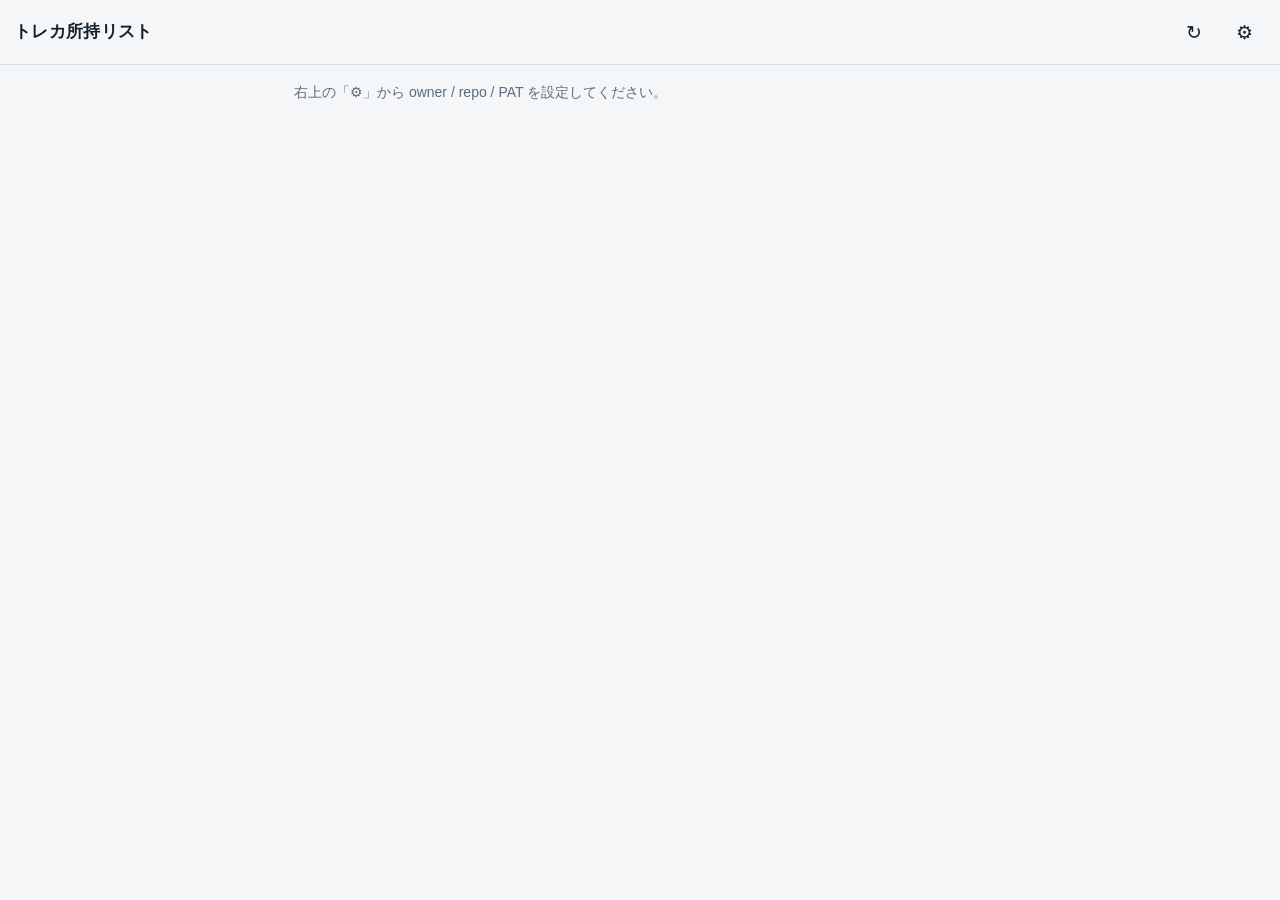
==== index.html @ 26162aea "feat: フェーズ0 — アプリ骨格・設定画面・Contents APIクライアント（読み） ビルドなしの静的構成（HTML + CSS + ES modules）。  - 設定画面: PAT / " ====
<!DOCTYPE html>
<html lang="ja">
<head>
<meta charset="UTF-8">
<meta name="viewport" content="width=device-width, initial-scale=1, viewport-fit=cover">
<title>サッカートレカ所持リスト</title>

<meta name="color-scheme" content="dark light">
<meta name="theme-color" content="#0F1720">
<meta name="referrer" content="no-referrer">

<link rel="manifest" href="./manifest.webmanifest">
<link rel="icon" href="./icons/icon-192.png" sizes="192x192" type="image/png">
<link rel="apple-touch-icon" href="./icons/apple-touch-icon-180.png">
<meta name="apple-mobile-web-app-capable" content="yes">
<meta name="apple-mobile-web-app-status-bar-style" content="black-translucent">
<meta name="apple-mobile-web-app-title" content="トレカリスト">

<link rel="stylesheet" href="./css/style.css">
</head>
<body>

<header class="appbar">
  <h1 class="appbar__title">トレカ所持リスト</h1>
  <div class="appbar__actions">
    <button type="button" id="btn-reload" class="iconbtn" title="再読込">
      <span aria-hidden="true">↻</span><span class="sr-only">再読込</span>
    </button>
    <button type="button" id="btn-settings" class="iconbtn" title="設定" aria-expanded="false">
      <span aria-hidden="true">⚙</span><span class="sr-only">設定</span>
    </button>
  </div>
</header>

<main class="main">

  <!-- ===== 一覧 ===== -->
  <section id="view-list" class="view">
    <p id="list-message" class="message" role="status" aria-live="polite"></p>
    <ul id="card-list" class="cards"></ul>
  </section>

  <!-- ===== 設定 ===== -->
  <section id="view-settings" class="view" hidden>
    <form id="settings-form" novalidate>
      <h2 class="section-title">接続設定</h2>

      <div class="field">
        <label for="input-owner">owner（GitHubアカウント）</label>
        <input id="input-owner" name="owner" type="text" inputmode="url"
               autocapitalize="none" autocorrect="off" spellcheck="false" required>
      </div>

      <div class="field">
        <label for="input-repo">repo（データリポジトリ名）</label>
        <input id="input-repo" name="repo" type="text" inputmode="url"
               autocapitalize="none" autocorrect="off" spellcheck="false" required>
      </div>

      <div class="field">
        <label for="input-token">Fine-grained PAT</label>
        <div class="field__row">
          <input id="input-token" name="token" type="password"
                 autocapitalize="none" autocorrect="off" spellcheck="false"
                 autocomplete="off" placeholder="github_pat_..." required>
          <button type="button" id="btn-toggle-token" class="btn btn--ghost">表示</button>
        </div>
        <p class="hint">
          対象リポジトリを <b>このデータリポジトリのみ</b> に限定し、権限は
          <b>Contents: Read and write</b> で発行してください。
        </p>
        <p class="hint hint--warn">
          トークンはこの端末の localStorage に平文で保存されます。共用端末では使わず、
          不要になったら下の「設定を消去」で削除してください。
        </p>
      </div>

      <div class="actions">
        <button type="submit" class="btn btn--primary">保存して読み込む</button>
        <button type="button" id="btn-clear" class="btn btn--danger">設定を消去</button>
      </div>

      <p id="settings-message" class="message" role="status" aria-live="polite"></p>
    </form>

    <h2 class="section-title">取得状況</h2>
    <div id="fetch-status" class="fetch-status">
      <p class="message">まだ読み込んでいません。</p>
    </div>

    <h2 class="section-title">このアプリについて</h2>
    <p class="hint">
      フェーズ0（骨格）。一覧は collection.json をそのまま表示しています。
      オーバーレイ（prices.json / players_info.json）のマージ表示・ソート・検索はフェーズ1で追加します。
    </p>
  </section>

</main>

<script type="module" src="./js/app.js"></script>
</body>
</html>
---- css/style.css ----
/* サッカートレカ所持リスト — モバイルファースト（iPhone Safari基準） */

:root {
  --bg: #0F1720;
  --surface: #18212C;
  --surface-2: #1F2A37;
  --border: #2C3846;
  --text: #E9EEF3;
  --text-dim: #9AA9B8;
  --accent: #22A05A;
  --accent-text: #FFFFFF;
  --danger: #E5484D;
  --warn: #E8A33D;

  --radius: 12px;
  --gap: 12px;
  --tap: 44px; /* iOSの推奨タップ領域 */
}

@media (prefers-color-scheme: light) {
  :root {
    --bg: #F4F6F8;
    --surface: #FFFFFF;
    --surface-2: #EDF1F5;
    --border: #D6DEE6;
    --text: #14202B;
    --text-dim: #5B6B7B;
  }
}

* { box-sizing: border-box; }

html {
  -webkit-text-size-adjust: 100%;
}

body {
  margin: 0;
  background: var(--bg);
  color: var(--text);
  font-family: -apple-system, BlinkMacSystemFont, "Hiragino Sans", "Noto Sans JP", sans-serif;
  font-size: 16px;
  line-height: 1.6;
  overscroll-behavior-y: none;
}

.sr-only {
  position: absolute;
  width: 1px; height: 1px;
  padding: 0; margin: -1px;
  overflow: hidden;
  clip: rect(0 0 0 0);
  white-space: nowrap;
}

/* ===== ヘッダー ===== */

.appbar {
  position: sticky;
  top: 0;
  z-index: 10;
  display: flex;
  align-items: center;
  justify-content: space-between;
  gap: var(--gap);
  padding: 10px 14px;
  padding-top: calc(10px + env(safe-area-inset-top));
  padding-left: calc(14px + env(safe-area-inset-left));
  padding-right: calc(14px + env(safe-area-inset-right));
  background: color-mix(in srgb, var(--bg) 88%, transparent);
  -webkit-backdrop-filter: blur(12px);
  backdrop-filter: blur(12px);
  border-bottom: 1px solid var(--border);
}

.appbar__title {
  margin: 0;
  font-size: 17px;
  font-weight: 700;
  letter-spacing: .02em;
}

.appbar__actions { display: flex; gap: 6px; }

.iconbtn {
  min-width: var(--tap);
  min-height: var(--tap);
  display: grid;
  place-items: center;
  font-size: 19px;
  color: var(--text);
  background: transparent;
  border: 1px solid transparent;
  border-radius: 10px;
  cursor: pointer;
}
.iconbtn:active { background: var(--surface-2); }
.iconbtn[aria-expanded="true"] {
  background: var(--surface-2);
  border-color: var(--border);
}

/* ===== レイアウト ===== */

.main {
  padding: 16px 14px calc(28px + env(safe-area-inset-bottom));
  padding-left: calc(14px + env(safe-area-inset-left));
  padding-right: calc(14px + env(safe-area-inset-right));
  max-width: 720px;
  margin: 0 auto;
}

.view[hidden] { display: none; }

.section-title {
  margin: 26px 0 10px;
  font-size: 13px;
  font-weight: 700;
  letter-spacing: .08em;
  text-transform: uppercase;
  color: var(--text-dim);
}
.section-title:first-child { margin-top: 0; }

/* ===== メッセージ ===== */

.message {
  margin: 0;
  color: var(--text-dim);
  font-size: 14px;
}
.message:empty { display: none; }

.message--error {
  padding: 12px 14px;
  color: var(--text);
  background: color-mix(in srgb, var(--danger) 16%, var(--surface));
  border: 1px solid color-mix(in srgb, var(--danger) 45%, transparent);
  border-radius: var(--radius);
}
.message--ok {
  padding: 12px 14px;
  color: var(--text);
  background: color-mix(in srgb, var(--accent) 14%, var(--surface));
  border: 1px solid color-mix(in srgb, var(--accent) 40%, transparent);
  border-radius: var(--radius);
}

/* ===== フォーム ===== */

.field { margin-bottom: 18px; }

.field > label {
  display: block;
  margin-bottom: 6px;
  font-size: 13px;
  font-weight: 600;
  color: var(--text-dim);
}

.field__row { display: flex; gap: 8px; }
.field__row > input { flex: 1; min-width: 0; }

input[type="text"],
input[type="password"] {
  width: 100%;
  min-height: var(--tap);
  padding: 10px 12px;
  color: var(--text);
  background: var(--surface);
  border: 1px solid var(--border);
  border-radius: 10px;
  /* 16px未満だとiOSがフォーカス時に自動ズームする */
  font-size: 16px;
  font-family: inherit;
}
input:focus-visible {
  outline: 2px solid var(--accent);
  outline-offset: 1px;
}

.hint {
  margin: 8px 0 0;
  font-size: 13px;
  line-height: 1.55;
  color: var(--text-dim);
}
.hint--warn { color: var(--warn); }

.actions {
  display: flex;
  flex-wrap: wrap;
  gap: 10px;
  margin-bottom: 14px;
}

.btn {
  min-height: var(--tap);
  padding: 10px 18px;
  font-size: 15px;
  font-weight: 600;
  font-family: inherit;
  color: var(--text);
  background: var(--surface-2);
  border: 1px solid var(--border);
  border-radius: 10px;
  cursor: pointer;
}
.btn:active { transform: translateY(1px); }
.btn[disabled] { opacity: .55; cursor: default; }

.btn--primary {
  color: var(--accent-text);
  background: var(--accent);
  border-color: transparent;
  flex: 1;
}
.btn--ghost { background: transparent; }
.btn--danger { color: var(--danger); background: transparent; }

/* ===== カード一覧 ===== */

.cards {
  list-style: none;
  margin: 0;
  padding: 0;
  display: grid;
  gap: 10px;
}

.card {
  padding: 14px;
  background: var(--surface);
  border: 1px solid var(--border);
  border-radius: var(--radius);
}

.card__head {
  display: flex;
  align-items: baseline;
  flex-wrap: wrap;
  gap: 6px 8px;
}

.card__name { font-size: 16px; font-weight: 700; }
.card__name-en { font-size: 12px; color: var(--text-dim); }

.card__line {
  margin: 6px 0 0;
  font-size: 14px;
  color: var(--text-dim);
  overflow-wrap: anywhere;
}

.card__price {
  margin-top: 8px;
  font-size: 16px;
  font-weight: 700;
  font-variant-numeric: tabular-nums;
}
.card__price--none { font-weight: 400; font-size: 14px; color: var(--text-dim); }

.badges {
  display: flex;
  flex-wrap: wrap;
  gap: 6px;
  margin-top: 10px;
}

.badge {
  padding: 3px 9px;
  font-size: 12px;
  font-weight: 600;
  border-radius: 999px;
  background: var(--surface-2);
  border: 1px solid var(--border);
  color: var(--text-dim);
}
.badge--vault {
  color: var(--warn);
  border-color: color-mix(in srgb, var(--warn) 45%, transparent);
  background: color-mix(in srgb, var(--warn) 12%, transparent);
}
.badge--gallery {
  color: var(--accent);
  border-color: color-mix(in srgb, var(--accent) 45%, transparent);
  background: color-mix(in srgb, var(--accent) 12%, transparent);
}
.badge--watch {
  color: var(--text);
  border-color: color-mix(in srgb, var(--accent) 55%, transparent);
}

/* ===== 取得状況 ===== */

.fetch-status { display: grid; gap: 8px; }

.filestat {
  display: flex;
  align-items: baseline;
  flex-wrap: wrap;
  gap: 4px 10px;
  padding: 10px 12px;
  font-size: 13px;
  background: var(--surface);
  border: 1px solid var(--border);
  border-radius: 10px;
}
.filestat__name {
  font-weight: 700;
  font-family: ui-monospace, SFMono-Regular, Menlo, monospace;
}
.filestat__meta {
  color: var(--text-dim);
  font-family: ui-monospace, SFMono-Regular, Menlo, monospace;
}
.filestat--ok .filestat__name { color: var(--accent); }
.filestat--ng .filestat__name { color: var(--danger); }
.filestat__error { flex-basis: 100%; color: var(--danger); }
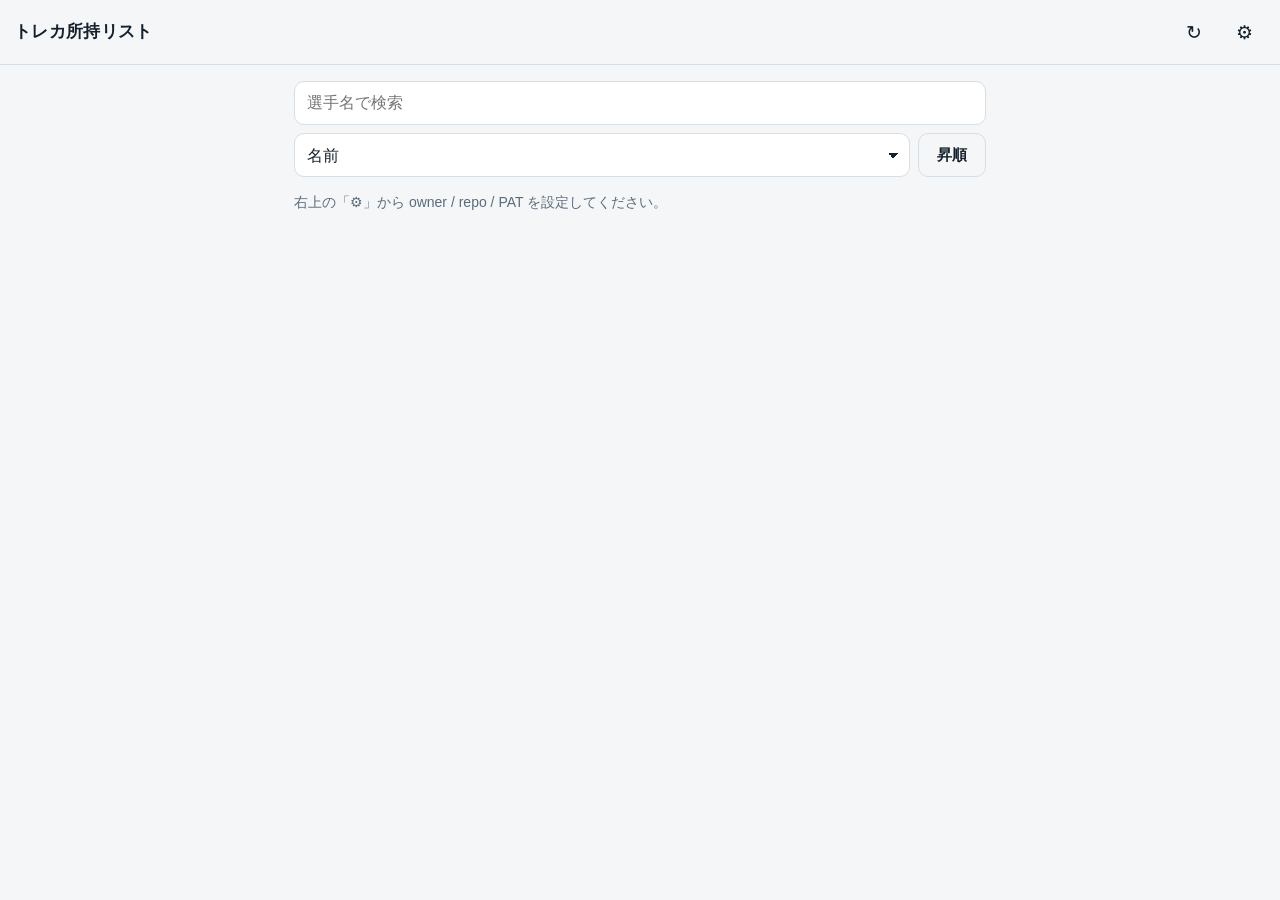
==== commit 41696173: "feat: フェーズ1 — オーバーレイマージ・8項目ソート・検索・詳細ビュー - merge.js: collection.json に prices.json / players_info.jso" ====
--- a/index.html
+++ b/index.html
@@ -36,8 +36,25 @@
 
   <!-- ===== 一覧 ===== -->
   <section id="view-list" class="view">
+    <div class="toolbar">
+      <label class="sr-only" for="input-search">選手名で検索</label>
+      <input id="input-search" type="search" placeholder="選手名で検索"
+             autocapitalize="none" autocorrect="off" spellcheck="false"
+             enterkeyhint="search" autocomplete="off">
+      <div class="toolbar__row">
+        <label class="sr-only" for="select-sort">並び替え</label>
+        <select id="select-sort"></select>
+        <button type="button" id="btn-sort-dir" class="btn btn--ghost">昇順</button>
+      </div>
+    </div>
     <p id="list-message" class="message" role="status" aria-live="polite"></p>
     <ul id="card-list" class="cards"></ul>
+  </section>
+
+  <!-- ===== 詳細 ===== -->
+  <section id="view-detail" class="view" hidden>
+    <button type="button" id="btn-back" class="btn btn--ghost btn--back">← 一覧へ</button>
+    <div id="detail-body"></div>
   </section>
 
   <!-- ===== 設定 ===== -->
@@ -90,8 +107,9 @@
 
     <h2 class="section-title">このアプリについて</h2>
     <p class="hint">
-      フェーズ0（骨格）。一覧は collection.json をそのまま表示しています。
-      オーバーレイ（prices.json / players_info.json）のマージ表示・ソート・検索はフェーズ1で追加します。
+      フェーズ1。一覧は collection.json に prices.json / players_info.json を
+      重ねた（オーバーレイ優先）結果を表示しています。
+      取り込み・編集・エクスポートはフェーズ2以降で追加します。
     </p>
   </section>
 
--- a/css/style.css
+++ b/css/style.css
@@ -229,11 +229,20 @@
 }
 
 .card {
+  display: block;
+  width: 100%;
   padding: 14px;
   background: var(--surface);
   border: 1px solid var(--border);
   border-radius: var(--radius);
-}
+  /* ボタンだがカードとして見せる */
+  color: inherit;
+  font: inherit;
+  text-align: left;
+  cursor: pointer;
+}
+.card:active { background: var(--surface-2); }
+.card:focus-visible { outline: 2px solid var(--accent); outline-offset: 2px; }
 
 .card__head {
   display: flex;
@@ -291,6 +300,129 @@
   border-color: color-mix(in srgb, var(--accent) 55%, transparent);
 }
 
+/* ===== ツールバー（検索・並び替え） ===== */
+
+.toolbar {
+  display: grid;
+  gap: 8px;
+  margin-bottom: 14px;
+}
+
+.toolbar__row { display: flex; gap: 8px; }
+.toolbar__row > select { flex: 1; min-width: 0; }
+
+input[type="search"] {
+  width: 100%;
+  min-height: var(--tap);
+  padding: 10px 12px;
+  color: var(--text);
+  background: var(--surface);
+  border: 1px solid var(--border);
+  border-radius: 10px;
+  font-size: 16px; /* 16px未満だとiOSがフォーカス時に自動ズームする */
+  font-family: inherit;
+  -webkit-appearance: none;
+  appearance: none;
+}
+
+select {
+  min-height: var(--tap);
+  padding: 10px 34px 10px 12px;
+  color: var(--text);
+  background: var(--surface);
+  border: 1px solid var(--border);
+  border-radius: 10px;
+  font-size: 16px;
+  font-family: inherit;
+  -webkit-appearance: none;
+  appearance: none;
+  /* 三角形の代わりにグラデーションで矢印を描く（外部アセットなし） */
+  background-image:
+    linear-gradient(45deg, transparent 50%, currentColor 50%),
+    linear-gradient(135deg, currentColor 50%, transparent 50%);
+  background-position: right 16px center, right 11px center;
+  background-size: 5px 5px, 5px 5px;
+  background-repeat: no-repeat;
+}
+select:focus-visible,
+input[type="search"]:focus-visible {
+  outline: 2px solid var(--accent);
+  outline-offset: 1px;
+}
+
+/* ===== 詳細 ===== */
+
+.btn--back { margin-bottom: 14px; }
+
+.detail__head { margin-bottom: 12px; }
+.detail__name { margin: 0; font-size: 22px; font-weight: 700; }
+.detail__name-en { margin: 2px 0 0; font-size: 14px; color: var(--text-dim); }
+
+.kv {
+  display: grid;
+  grid-template-columns: minmax(6.5em, auto) 1fr;
+  gap: 1px;
+  margin: 0;
+  background: var(--border);
+  border: 1px solid var(--border);
+  border-radius: var(--radius);
+  overflow: hidden;
+}
+.kv dt,
+.kv dd {
+  margin: 0;
+  padding: 9px 12px;
+  background: var(--surface);
+  font-size: 14px;
+}
+.kv dt { color: var(--text-dim); font-weight: 600; }
+.kv dd { overflow-wrap: anywhere; }
+
+.notes {
+  margin: 0;
+  padding: 12px 14px;
+  font-size: 14px;
+  background: var(--surface);
+  border: 1px solid var(--border);
+  border-radius: var(--radius);
+  overflow-wrap: anywhere;
+}
+
+.overlay-note {
+  margin: 8px 0 0;
+  font-size: 12px;
+  color: var(--text-dim);
+}
+.overlay-note::before { content: '↻ '; }
+
+.history {
+  list-style: none;
+  margin: 0;
+  padding: 0;
+  border: 1px solid var(--border);
+  border-radius: var(--radius);
+  overflow: hidden;
+}
+.history__item {
+  display: flex;
+  align-items: baseline;
+  gap: 10px;
+  padding: 9px 12px;
+  font-size: 14px;
+  background: var(--surface);
+}
+.history__item + .history__item { border-top: 1px solid var(--border); }
+.history__date {
+  color: var(--text-dim);
+  font-variant-numeric: tabular-nums;
+}
+.history__price {
+  margin-left: auto;
+  font-weight: 700;
+  font-variant-numeric: tabular-nums;
+}
+.history__source { color: var(--text-dim); font-size: 12px; }
+
 /* ===== 取得状況 ===== */
 
 .fetch-status { display: grid; gap: 8px; }
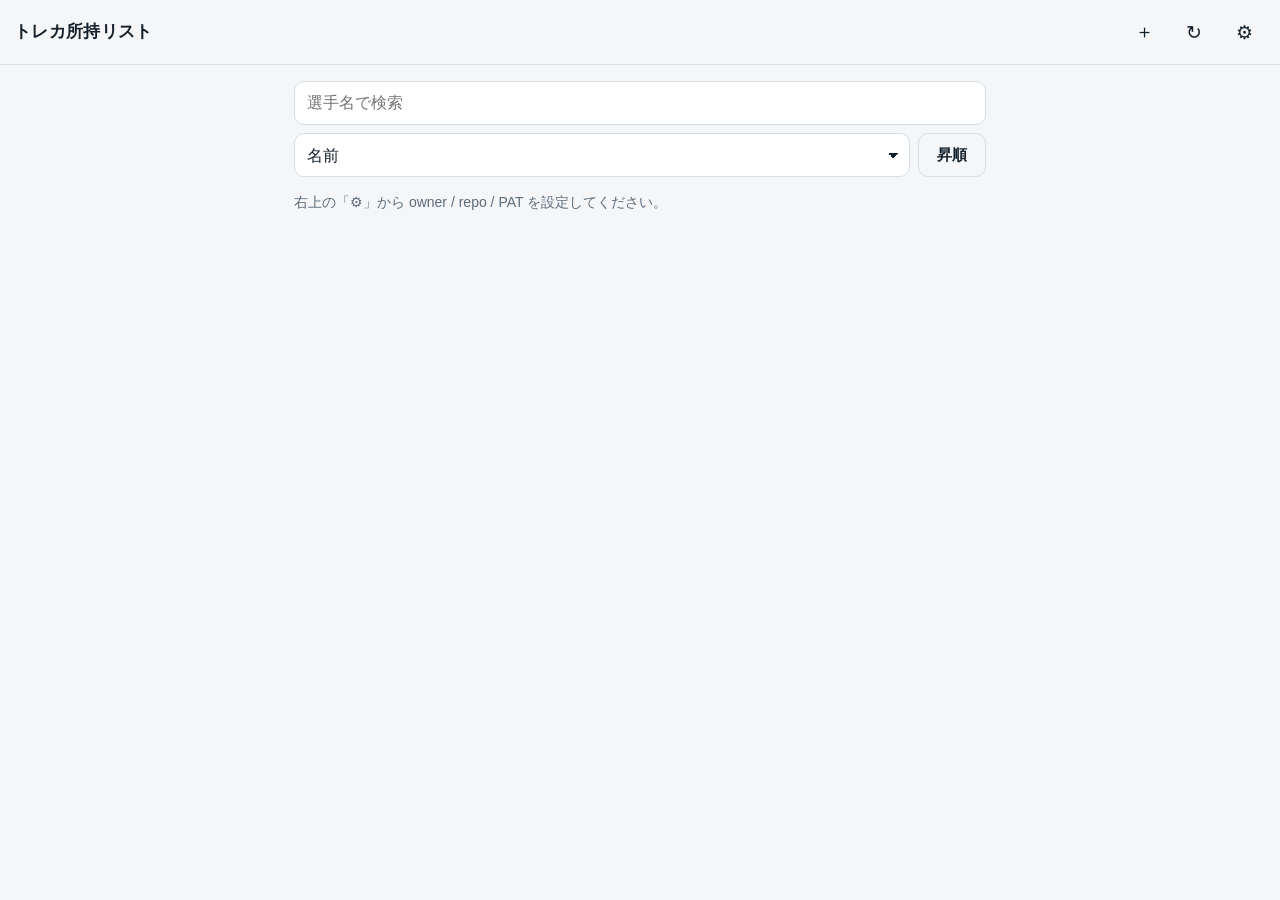
==== commit 8b07da60: "feat: フェーズ2・3 — 取り込みフォーム・編集・登録解除 判定JSON（写真判定運用仕様§4）の貼り付けから1枚ずつ確認して保存する取り込みと、 カードの編集・価格ウォッチ切替・「倉庫へ移動（" ====
--- a/index.html
+++ b/index.html
@@ -23,6 +23,9 @@
 <header class="appbar">
   <h1 class="appbar__title">トレカ所持リスト</h1>
   <div class="appbar__actions">
+    <button type="button" id="btn-import" class="iconbtn" title="取り込み">
+      <span aria-hidden="true">＋</span><span class="sr-only">カードを取り込む</span>
+    </button>
     <button type="button" id="btn-reload" class="iconbtn" title="再読込">
       <span aria-hidden="true">↻</span><span class="sr-only">再読込</span>
     </button>
@@ -55,6 +58,192 @@
   <section id="view-detail" class="view" hidden>
     <button type="button" id="btn-back" class="btn btn--ghost btn--back">← 一覧へ</button>
     <div id="detail-body"></div>
+
+    <h2 class="section-title">このカードの操作</h2>
+    <div class="actions">
+      <button type="button" id="btn-edit" class="btn btn--primary">編集する</button>
+      <button type="button" id="btn-watch" class="btn">価格ウォッチ</button>
+    </div>
+    <div class="actions">
+      <button type="button" id="btn-delete" class="btn btn--danger">倉庫へ移動（登録解除）</button>
+    </div>
+    <div id="detail-confirm"></div>
+    <p id="detail-message" class="message" role="status" aria-live="polite"></p>
+  </section>
+
+  <!-- ===== 取り込み・編集（1つのフォームを両方で使う） ===== -->
+  <section id="view-form" class="view" hidden>
+    <button type="button" id="btn-form-back" class="btn btn--ghost btn--back">← 一覧へ</button>
+
+    <!-- 手順1: 判定JSONを貼り付ける -->
+    <div id="import-paste">
+      <h2 class="section-title">判定JSONの貼り付け</h2>
+      <p class="hint">
+        「カード判定」チャットが返したJSONを貼り付けます。コードブロックの記号（```）が
+        混ざっていても構いません。まとめ撮りの複数枚は1枚ずつ確認して保存します。
+      </p>
+      <div class="field">
+        <label class="sr-only" for="ig-json">判定JSON</label>
+        <textarea id="ig-json" rows="7" placeholder='{"schemaVersion": 1, "items": [ … ]}'
+                  autocapitalize="none" autocorrect="off" spellcheck="false"></textarea>
+      </div>
+      <div class="actions">
+        <button type="button" id="btn-import-read" class="btn btn--primary">読み込む</button>
+        <button type="button" id="btn-import-clip" class="btn btn--ghost">クリップボードから貼り付け</button>
+      </div>
+      <p id="import-paste-message" class="message" role="status" aria-live="polite"></p>
+    </div>
+
+    <!-- 手順2: 1枚ずつ確認して保存する（編集でも同じフォームを使う） -->
+    <form id="card-form" novalidate hidden>
+      <p id="form-progress" class="progress"></p>
+
+      <h2 class="section-title">選手</h2>
+      <p id="ig-player-read" class="hint"></p>
+      <div id="ig-player-choices" class="choices"></div>
+      <div class="field">
+        <label for="ig-player-search">ほかの登録済み選手から選ぶ</label>
+        <input id="ig-player-search" type="search" placeholder="選手名で絞り込み"
+               autocapitalize="none" autocorrect="off" spellcheck="false" autocomplete="off">
+      </div>
+
+      <div id="ig-player-fields">
+        <p id="ig-player-fields-note" class="hint"></p>
+        <div class="field" data-check="name">
+          <label for="ig-p-name">名前（カナ）</label>
+          <input id="ig-p-name" type="text" autocomplete="off">
+        </div>
+        <div class="field" data-check="nameEn">
+          <label for="ig-p-nameen">カード表記（nameEn）</label>
+          <input id="ig-p-nameen" type="text" autocapitalize="words" autocomplete="off">
+        </div>
+        <div class="field" data-check="nationality">
+          <label for="ig-p-nationality">国籍（不明なら「不明」）</label>
+          <input id="ig-p-nationality" type="text" list="list-nationality" autocomplete="off">
+        </div>
+        <div class="field">
+          <label for="ig-p-notes">選手の備考</label>
+          <input id="ig-p-notes" type="text" autocomplete="off">
+        </div>
+        <div id="ig-player-provisional">
+          <div class="field">
+            <label for="ig-p-team">現所属チーム（任意）</label>
+            <input id="ig-p-team" type="text" autocomplete="off">
+          </div>
+          <div class="field">
+            <label for="ig-p-status">引退状況</label>
+            <select id="ig-p-status">
+              <option value="active">現役</option>
+              <option value="retired">引退</option>
+              <option value="unknown">不明</option>
+            </select>
+          </div>
+          <p class="hint">
+            現所属チーム・引退状況は登録時点の暫定値です（以後は cowork が players_info.json で更新します）。
+          </p>
+        </div>
+      </div>
+
+      <h2 class="section-title">カード</h2>
+      <div class="field" data-check="maker">
+        <label for="ig-maker">メーカー</label>
+        <input id="ig-maker" type="text" list="list-maker" autocomplete="off">
+      </div>
+      <div class="field" data-check="series">
+        <label for="ig-series">シリーズ</label>
+        <input id="ig-series" type="text" list="list-series" autocomplete="off">
+      </div>
+      <div class="field" data-check="variation">
+        <label for="ig-variation">バリエーション（既定 Base）</label>
+        <input id="ig-variation" type="text" list="list-variation" autocomplete="off">
+      </div>
+      <div class="field" data-check="teamOnCard">
+        <label for="ig-team">プリント時チーム</label>
+        <input id="ig-team" type="text" list="list-team" autocomplete="off">
+      </div>
+      <div class="field" data-check="season">
+        <label for="ig-season">シーズン（任意）</label>
+        <input id="ig-season" type="text" list="list-season" autocomplete="off">
+      </div>
+      <div class="field" data-check="cardNo">
+        <label for="ig-cardno">カード番号（任意）</label>
+        <input id="ig-cardno" type="text" autocomplete="off">
+      </div>
+
+      <div class="field" data-check="serial">
+        <label for="ig-serial">シリアル（例 23/99。無ければ空欄）</label>
+        <input id="ig-serial" type="text" inputmode="numeric" autocomplete="off">
+        <label class="check" id="ig-serial-ok-row">
+          <input type="checkbox" id="ig-serial-ok">
+          <span>シリアルが実物と一致することを確認した</span>
+        </label>
+        <p class="hint">シリアルを入力した場合、この確認なしでは保存できません。</p>
+      </div>
+
+      <div class="field" data-check="features">
+        <span class="field__label">特徴</span>
+        <label class="check"><input type="checkbox" id="ig-feat-auto"><span>サイン（auto）</span></label>
+        <label class="check"><input type="checkbox" id="ig-feat-patch"><span>パッチ（patch）</span></label>
+        <label class="check"><input type="checkbox" id="ig-feat-rookie"><span>ルーキー（rookie）</span></label>
+        <input id="ig-feat-other" type="text" placeholder="その他（カンマ区切り）" autocomplete="off">
+      </div>
+
+      <div class="field">
+        <label for="ig-notes">備考（裏面情報など）</label>
+        <textarea id="ig-notes" rows="3"></textarea>
+      </div>
+
+      <h2 class="section-title">分類・収納</h2>
+      <div class="field">
+        <label for="ig-tier">層</label>
+        <select id="ig-tier">
+          <option value="gallery">ギャラリー</option>
+          <option value="vault">金庫</option>
+        </select>
+      </div>
+      <div class="field">
+        <label for="ig-storage-type">収納先</label>
+        <select id="ig-storage-type">
+          <option value="binder">バインダー</option>
+          <option value="toploader">トップローダー</option>
+          <option value="magnetic">マグネットローダー</option>
+        </select>
+      </div>
+      <div class="field" id="ig-storage-name-field">
+        <label for="ig-storage-name">バインダー名</label>
+        <input id="ig-storage-name" type="text" list="list-binder" autocomplete="off">
+      </div>
+      <div class="field">
+        <label class="check"><input type="checkbox" id="ig-pricewatch"><span>価格ウォッチの対象にする</span></label>
+        <p class="hint">ONにすると cowork の価格チェックが価格と履歴を更新します。</p>
+      </div>
+
+      <h2 class="section-title">価格（任意）</h2>
+      <div class="field">
+        <label for="ig-price">現在価格（円）</label>
+        <input id="ig-price" type="number" inputmode="numeric" min="0" step="1" autocomplete="off">
+        <p class="hint">価格を入れ直すと 情報源「手動」・確認日「本日」で保存します。空欄なら価格なしになります。</p>
+        <p id="ig-price-note" class="hint hint--warn" hidden></p>
+      </div>
+
+      <div class="actions">
+        <button type="submit" id="btn-form-save" class="btn btn--primary">保存する</button>
+        <button type="button" id="btn-form-skip" class="btn btn--ghost">この1枚を飛ばす</button>
+      </div>
+      <div class="actions">
+        <button type="button" id="btn-form-cancel" class="btn btn--danger">取り込みを中止</button>
+      </div>
+      <div id="form-confirm"></div>
+      <p id="form-message" class="message" role="status" aria-live="polite"></p>
+    </form>
+
+    <datalist id="list-maker"></datalist>
+    <datalist id="list-series"></datalist>
+    <datalist id="list-variation"></datalist>
+    <datalist id="list-team"></datalist>
+    <datalist id="list-season"></datalist>
+    <datalist id="list-binder"></datalist>
+    <datalist id="list-nationality"></datalist>
   </section>
 
   <!-- ===== 設定 ===== -->
@@ -97,6 +286,7 @@
         <button type="button" id="btn-clear" class="btn btn--danger">設定を消去</button>
       </div>
 
+      <div id="settings-confirm"></div>
       <p id="settings-message" class="message" role="status" aria-live="polite"></p>
     </form>
 
@@ -107,9 +297,11 @@
 
     <h2 class="section-title">このアプリについて</h2>
     <p class="hint">
-      フェーズ1。一覧は collection.json に prices.json / players_info.json を
-      重ねた（オーバーレイ優先）結果を表示しています。
-      取り込み・編集・エクスポートはフェーズ2以降で追加します。
+      フェーズ3。一覧は collection.json に prices.json / players_info.json を
+      重ねた（オーバーレイ優先）結果です。取り込みは右上の「＋」から、
+      編集・価格ウォッチ切替・「倉庫へ移動（登録解除）」は各カードの詳細から。
+      書き込むのは collection.json だけで、1操作ごとに1コミットします。
+      エクスポートとオフライン閲覧はフェーズ4で追加します。
     </p>
   </section>
 
--- a/css/style.css
+++ b/css/style.css
@@ -162,7 +162,9 @@
 .field__row > input { flex: 1; min-width: 0; }
 
 input[type="text"],
-input[type="password"] {
+input[type="password"],
+input[type="number"],
+textarea {
   width: 100%;
   min-height: var(--tap);
   padding: 10px 12px;
@@ -174,7 +176,12 @@
   font-size: 16px;
   font-family: inherit;
 }
-input:focus-visible {
+textarea {
+  line-height: 1.5;
+  resize: vertical;
+}
+input:focus-visible,
+textarea:focus-visible {
   outline: 2px solid var(--accent);
   outline-offset: 1px;
 }
@@ -423,6 +430,106 @@
 }
 .history__source { color: var(--text-dim); font-size: 12px; }
 
+/* ===== 確認パネル（window.confirm の代わり） ===== */
+
+.confirm {
+  margin: 10px 0 14px;
+  padding: 12px 14px;
+  background: var(--surface);
+  border: 1px solid color-mix(in srgb, var(--danger) 45%, transparent);
+  border-radius: var(--radius);
+}
+.confirm__text { margin: 0; font-size: 15px; font-weight: 600; }
+.confirm__note { margin: 6px 0 0; font-size: 13px; color: var(--text-dim); }
+.confirm .actions { margin: 12px 0 0; }
+/* パネルの中では「はい」を塗って主役にする */
+.confirm .btn--danger {
+  flex: 1;
+  color: var(--accent-text);
+  background: var(--danger);
+  border-color: transparent;
+}
+
+/* ===== 取り込みフォーム ===== */
+
+/* .field > label と同じ見た目の、labelにできない見出し（特徴のチェック群など） */
+.field__label {
+  display: block;
+  margin-bottom: 6px;
+  font-size: 13px;
+  font-weight: 600;
+  color: var(--text-dim);
+}
+
+.check {
+  display: flex;
+  align-items: center;
+  gap: 10px;
+  min-height: var(--tap);
+  font-size: 15px;
+}
+.check input[type="checkbox"] {
+  flex: none;
+  width: 22px;
+  height: 22px;
+  accent-color: var(--accent);
+}
+
+.progress {
+  margin: 0 0 10px;
+  font-size: 14px;
+  font-weight: 700;
+}
+
+/* needsCheck（判定側が自信なしと言った項目）を目立たせる */
+.field--check {
+  margin-left: -12px;
+  margin-right: -12px;
+  padding: 10px 12px;
+  background: color-mix(in srgb, var(--warn) 9%, transparent);
+  border-left: 3px solid var(--warn);
+  border-radius: 8px;
+}
+.field--check > label:first-of-type::after,
+.field--check > .field__label::after {
+  content: ' 要確認';
+  font-size: 12px;
+  font-weight: 700;
+  color: var(--warn);
+}
+
+/* 選手の候補（既存に紐づけ / 新規作成） */
+.choices {
+  display: grid;
+  gap: 8px;
+  margin-bottom: 18px;
+}
+
+.choice {
+  display: flex;
+  align-items: center;
+  gap: 10px;
+  min-height: var(--tap);
+  padding: 10px 12px;
+  background: var(--surface);
+  border: 1px solid var(--border);
+  border-radius: 10px;
+}
+.choice input[type="radio"] {
+  flex: none;
+  width: 20px;
+  height: 20px;
+  accent-color: var(--accent);
+}
+.choice:has(input:checked) {
+  border-color: var(--accent);
+  background: color-mix(in srgb, var(--accent) 10%, var(--surface));
+}
+
+.choice__body { display: grid; min-width: 0; }
+.choice__main { font-size: 15px; font-weight: 600; overflow-wrap: anywhere; }
+.choice__sub { font-size: 12px; color: var(--text-dim); overflow-wrap: anywhere; }
+
 /* ===== 取得状況 ===== */
 
 .fetch-status { display: grid; gap: 8px; }
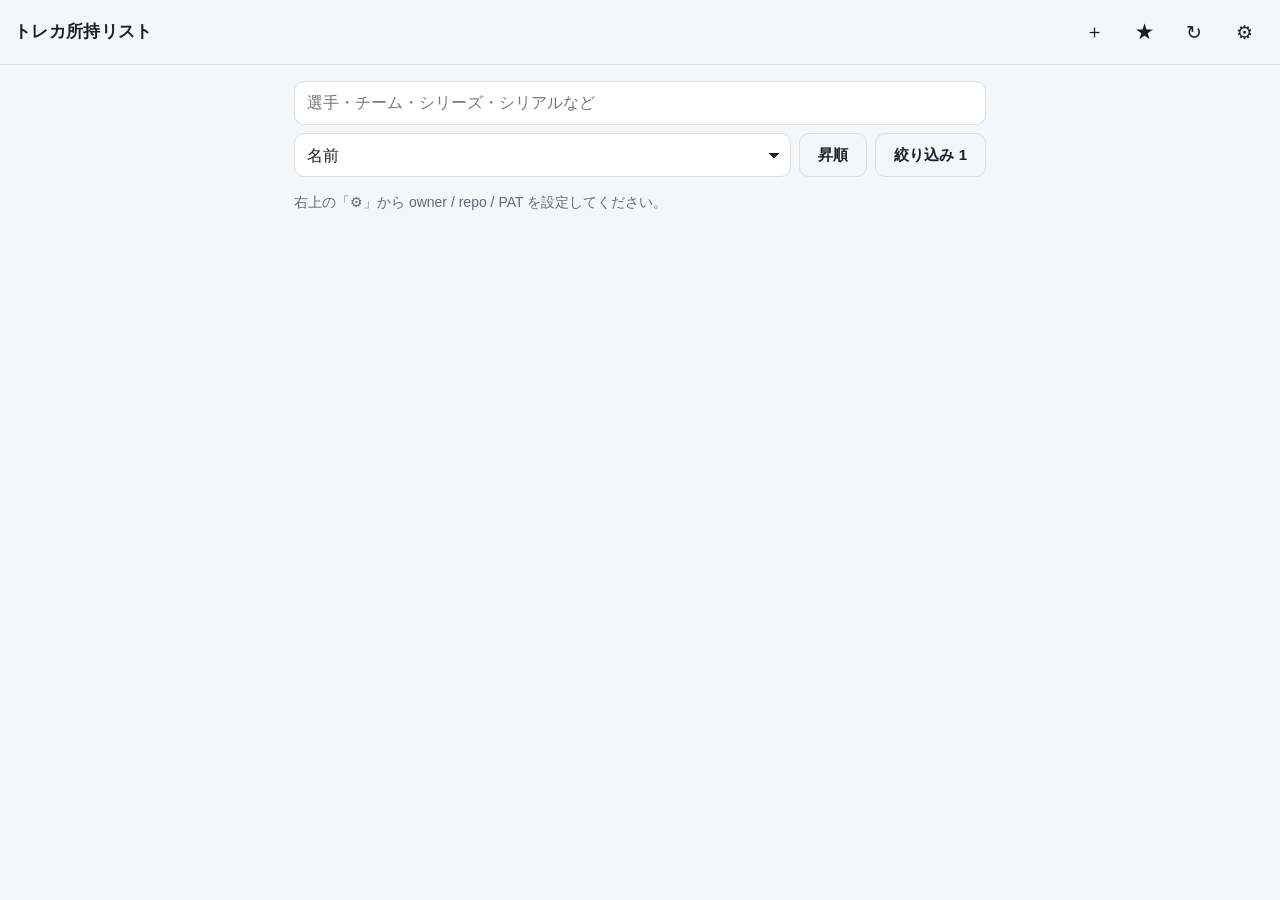
==== commit 69cd6cd5: "feat: 段階2-B — 参照データ・検索・絞り込み・チームテーマ・狙い選手 スキーマ仕様 v1.4/v1.5 と保存同期方式仕様 v1.4 の段階2-Bを実装する。  - 参照データの取得（git" ====
--- a/index.html
+++ b/index.html
@@ -25,6 +25,9 @@
   <div class="appbar__actions">
     <button type="button" id="btn-import" class="iconbtn" title="取り込み">
       <span aria-hidden="true">＋</span><span class="sr-only">カードを取り込む</span>
+    </button>
+    <button type="button" id="btn-targets" class="iconbtn" title="狙い選手" aria-expanded="false">
+      <span aria-hidden="true">★</span><span class="sr-only">狙い選手</span>
     </button>
     <button type="button" id="btn-reload" class="iconbtn" title="再読込">
       <span aria-hidden="true">↻</span><span class="sr-only">再読込</span>
@@ -37,21 +40,95 @@
 
 <main class="main">
 
+  <!-- オフライン（＝最終取得のキャッシュを表示中）の告知。全画面に共通で出す -->
+  <p id="offline-banner" class="banner" role="status" aria-live="polite" hidden></p>
+
   <!-- ===== 一覧 ===== -->
   <section id="view-list" class="view">
     <div class="toolbar">
-      <label class="sr-only" for="input-search">選手名で検索</label>
-      <input id="input-search" type="search" placeholder="選手名で検索"
+      <label class="sr-only" for="input-search">カードを検索</label>
+      <input id="input-search" type="search" placeholder="選手・チーム・シリーズ・シリアルなど"
              autocapitalize="none" autocorrect="off" spellcheck="false"
              enterkeyhint="search" autocomplete="off">
       <div class="toolbar__row">
         <label class="sr-only" for="select-sort">並び替え</label>
         <select id="select-sort"></select>
         <button type="button" id="btn-sort-dir" class="btn btn--ghost">昇順</button>
-      </div>
-    </div>
+        <button type="button" id="btn-filters" class="btn btn--ghost" aria-expanded="false"
+                aria-controls="filter-panel">絞り込み</button>
+      </div>
+    </div>
+
+    <!-- ===== チップ絞り込み（スキーマ仕様 §1） ===== -->
+    <div id="filter-panel" class="filters" hidden>
+      <div id="filter-groups"></div>
+
+      <div class="filters__row filters__row--team">
+        <span class="filters__label">チーム</span>
+        <div id="filter-team-modes" class="segmented" role="group" aria-label="チームの照合モード"></div>
+      </div>
+      <div id="filter-team-chips" class="chips"></div>
+      <p id="filter-team-note" class="hint"></p>
+
+      <div class="actions actions--tight">
+        <button type="button" id="btn-team-pick" class="btn btn--ghost"
+                aria-expanded="false" aria-controls="team-sheet">チームを選ぶ</button>
+        <button type="button" id="btn-filter-reset" class="btn btn--ghost">絞り込みを戻す</button>
+      </div>
+
+      <!-- チーム検索シート（全チームから選ぶ） -->
+      <div id="team-sheet" class="sheet" hidden>
+        <label class="sr-only" for="team-sheet-search">チーム名で絞り込み</label>
+        <input id="team-sheet-search" type="search" placeholder="チーム名で絞り込み（略称・日本語名でも）"
+               autocapitalize="none" autocorrect="off" spellcheck="false" autocomplete="off">
+        <div id="team-sheet-list"></div>
+        <div class="actions actions--tight">
+          <button type="button" id="btn-team-sheet-close" class="btn btn--ghost">閉じる</button>
+        </div>
+      </div>
+    </div>
+
     <p id="list-message" class="message" role="status" aria-live="polite"></p>
     <ul id="card-list" class="cards"></ul>
+  </section>
+
+  <!-- ===== 狙い選手（targets.json・スキーマ仕様 §9-2） ===== -->
+  <section id="view-targets" class="view" hidden>
+    <button type="button" id="btn-targets-back" class="btn btn--ghost btn--back">← 一覧へ</button>
+
+    <h2 class="section-title">狙い選手</h2>
+    <p class="hint">
+      狙っている選手を控えておくリストです。チェックリストの所持照合（段階3）で
+      「この製品にこの選手がいる」を拾うのに使います。カード表記（nameEn）が照合キーです。
+    </p>
+    <p id="targets-count" class="message" role="status" aria-live="polite"></p>
+    <ul id="targets-list" class="targets"></ul>
+
+    <h2 class="section-title">狙いに追加</h2>
+    <div class="field">
+      <label for="tg-search">登録済みの選手から選ぶ</label>
+      <input id="tg-search" type="search" placeholder="選手名で絞り込み"
+             autocapitalize="none" autocorrect="off" spellcheck="false" autocomplete="off">
+      <div id="tg-candidates" class="choices"></div>
+      <p class="hint">まだ1枚も持っていない選手は、下の2つを手で入力してください。</p>
+    </div>
+    <div class="field">
+      <label for="tg-nameen">カード表記（nameEn）</label>
+      <input id="tg-nameen" type="text" autocapitalize="words" autocomplete="off">
+    </div>
+    <div class="field">
+      <label for="tg-name">名前（カナ）</label>
+      <input id="tg-name" type="text" autocomplete="off">
+    </div>
+    <div class="field">
+      <label for="tg-note">メモ（任意）</label>
+      <input id="tg-note" type="text" autocomplete="off">
+    </div>
+    <div class="actions">
+      <button type="button" id="btn-target-add" class="btn btn--primary" disabled>狙いに追加</button>
+    </div>
+    <div id="targets-confirm"></div>
+    <p id="targets-message" class="message" role="status" aria-live="polite"></p>
   </section>
 
   <!-- ===== 詳細 ===== -->
@@ -194,19 +271,23 @@
       </div>
 
       <h2 class="section-title">分類・収納</h2>
-      <div class="field">
+      <!-- 新規登録では層を選ばせない（常に金庫。スキーマ仕様 §5-1）。
+           既存のギャラリーカードを金庫へ昇格させる場合だけ編集で出す -->
+      <div class="field" id="ig-tier-field" hidden>
         <label for="ig-tier">層</label>
         <select id="ig-tier">
+          <option value="vault">金庫</option>
           <option value="gallery">ギャラリー</option>
-          <option value="vault">金庫</option>
         </select>
-      </div>
+        <p class="hint">ギャラリーは既存データ専用です（新規登録はすべて金庫）。</p>
+      </div>
+      <p class="hint" id="ig-tier-note">新規登録はすべて<b>金庫</b>です（スキーマ仕様 §5-1）。</p>
       <div class="field">
         <label for="ig-storage-type">収納先</label>
         <select id="ig-storage-type">
-          <option value="binder">バインダー</option>
+          <option value="magnetic">マグネットローダー</option>
           <option value="toploader">トップローダー</option>
-          <option value="magnetic">マグネットローダー</option>
+          <option value="binder" id="ig-storage-binder">バインダー</option>
         </select>
       </div>
       <div class="field" id="ig-storage-name-field">
@@ -215,7 +296,14 @@
       </div>
       <div class="field">
         <label class="check"><input type="checkbox" id="ig-pricewatch"><span>価格ウォッチの対象にする</span></label>
-        <p class="hint">ONにすると cowork の価格チェックが価格と履歴を更新します。</p>
+        <p class="hint">新規登録の既定はONです。cowork の価格チェックが価格と履歴を更新します。</p>
+      </div>
+      <div class="field" id="ig-gbref-field">
+        <label for="ig-gbref">GBで入手した（任意）</label>
+        <select id="ig-gbref">
+          <option value="">指定しない</option>
+        </select>
+        <p id="ig-gbref-note" class="hint"></p>
       </div>
 
       <h2 class="section-title">価格（任意）</h2>
@@ -295,13 +383,29 @@
       <p class="message">まだ読み込んでいません。</p>
     </div>
 
+    <h2 class="section-title">エクスポート（バックアップ）</h2>
+    <p class="hint">
+      価格・所属を畳み込んだ<b>マージ済みの collection.json</b>（v1.2形式）を1ファイルで書き出します。
+      月1回ほど手元にも保存しておくと、リポジトリと二重に持てます。オフラインでも
+      最終取得の内容で書き出せます。
+    </p>
+    <div class="actions">
+      <button type="button" id="btn-export-share" class="btn btn--primary" hidden>共有 / ファイルに保存</button>
+      <button type="button" id="btn-export" class="btn">ダウンロード</button>
+    </div>
+    <p id="export-message" class="message" role="status" aria-live="polite"></p>
+
     <h2 class="section-title">このアプリについて</h2>
     <p class="hint">
-      フェーズ3。一覧は collection.json に prices.json / players_info.json を
+      一覧は collection.json に prices.json / players_info.json を
       重ねた（オーバーレイ優先）結果です。取り込みは右上の「＋」から、
       編集・価格ウォッチ切替・「倉庫へ移動（登録解除）」は各カードの詳細から。
       書き込むのは collection.json だけで、1操作ごとに1コミットします。
-      エクスポートとオフライン閲覧はフェーズ4で追加します。
+    </p>
+    <p class="hint">
+      最後に読み込めた内容はこの端末に保存され、オフラインでも閲覧・エクスポートできます。
+      登録・編集・登録解除はオンラインで再読込（右上の ↻）してからになります。
+      保存した内容は「設定を消去」でPATと一緒に消えます。
     </p>
   </section>
 
--- a/css/style.css
+++ b/css/style.css
@@ -146,6 +146,18 @@
   border-radius: var(--radius);
 }
 
+/* オフライン（キャッシュ表示中）の告知。どの画面でも同じ位置に出す */
+.banner {
+  margin: 0 0 14px;
+  padding: 10px 14px;
+  font-size: 13px;
+  color: var(--text);
+  background: color-mix(in srgb, var(--warn) 16%, var(--surface));
+  border: 1px solid color-mix(in srgb, var(--warn) 45%, transparent);
+  border-radius: var(--radius);
+}
+.banner[hidden] { display: none; }
+
 /* ===== フォーム ===== */
 
 .field { margin-bottom: 18px; }
@@ -315,8 +327,8 @@
   margin-bottom: 14px;
 }
 
-.toolbar__row { display: flex; gap: 8px; }
-.toolbar__row > select { flex: 1; min-width: 0; }
+.toolbar__row { display: flex; flex-wrap: wrap; gap: 8px; }
+.toolbar__row > select { flex: 1; min-width: 9em; }
 
 input[type="search"] {
   width: 100%;
@@ -556,3 +568,241 @@
 .filestat--ok .filestat__name { color: var(--accent); }
 .filestat--ng .filestat__name { color: var(--danger); }
 .filestat__error { flex-basis: 100%; color: var(--danger); }
+
+/* ===== チップ絞り込み（スキーマ仕様 §1） ===== */
+
+.filters {
+  display: grid;
+  gap: 10px;
+  padding: 12px;
+  margin-bottom: 14px;
+  background: var(--surface);
+  border: 1px solid var(--border);
+  border-radius: var(--radius);
+}
+.filters[hidden] { display: none; }
+
+.filters__row {
+  display: flex;
+  align-items: center;
+  flex-wrap: wrap;
+  gap: 6px 10px;
+}
+
+.filters__label {
+  flex: none;
+  min-width: 5.5em;
+  font-size: 13px;
+  font-weight: 700;
+  color: var(--text-dim);
+}
+
+.filters__row--team { margin-top: 2px; }
+
+.chips {
+  display: flex;
+  flex-wrap: wrap;
+  gap: 6px;
+}
+.chips:empty { display: none; }
+
+.chip {
+  display: inline-flex;
+  align-items: center;
+  gap: 5px;
+  min-height: 34px;
+  padding: 4px 11px;
+  color: var(--text);
+  background: var(--surface-2);
+  border: 1px solid var(--border);
+  border-radius: 999px;
+  font-size: 13px;
+  font-family: inherit;
+  cursor: pointer;
+}
+.chip:active { transform: translateY(1px); }
+.chip[aria-pressed="true"] {
+  color: var(--accent-text);
+  background: var(--accent);
+  border-color: var(--accent);
+}
+.chip:focus-visible { outline: 2px solid var(--accent); outline-offset: 2px; }
+
+.chip__count {
+  font-size: 11px;
+  font-variant-numeric: tabular-nums;
+  opacity: .7;
+}
+
+/* チームの照合モード（プリント時 / 現所属 / 在籍経験） */
+.segmented {
+  display: flex;
+  overflow: hidden;
+  border: 1px solid var(--border);
+  border-radius: 10px;
+}
+
+.segmented__item {
+  min-height: 34px;
+  padding: 4px 10px;
+  color: var(--text);
+  background: var(--surface-2);
+  border: 0;
+  font-size: 13px;
+  font-family: inherit;
+  cursor: pointer;
+}
+.segmented__item + .segmented__item { border-left: 1px solid var(--border); }
+.segmented__item[aria-pressed="true"] {
+  color: var(--accent-text);
+  background: var(--accent);
+}
+
+/* チーム検索シート */
+.sheet {
+  display: grid;
+  gap: 10px;
+  padding: 12px;
+  background: var(--surface-2);
+  border: 1px solid var(--border);
+  border-radius: var(--radius);
+}
+.sheet[hidden] { display: none; }
+.sheet .choices { margin-bottom: 0; }
+.sheet .choice input[type="checkbox"] {
+  flex: none;
+  width: 20px;
+  height: 20px;
+  accent-color: var(--accent);
+}
+
+.actions--tight { margin: 0; }
+
+/* ===== 在籍履歴（スキーマ仕様 §9-5） ===== */
+
+.career {
+  list-style: none;
+  margin: 0;
+  padding: 0;
+  display: grid;
+  gap: 1px;
+  background: var(--border);
+  border: 1px solid var(--border);
+  border-radius: 10px;
+  overflow: hidden;
+}
+
+.career__item {
+  padding: 9px 12px;
+  font-size: 14px;
+  background: var(--surface);
+  white-space: pre-wrap;
+  overflow-wrap: anywhere;
+}
+
+/* ===== 狙い選手（スキーマ仕様 §9-2） ===== */
+
+.targets {
+  list-style: none;
+  margin: 0;
+  padding: 0;
+  display: grid;
+  gap: 10px;
+}
+
+.target {
+  display: flex;
+  align-items: flex-start;
+  gap: 10px;
+  padding: 12px 14px;
+  background: var(--surface);
+  border: 1px solid var(--border);
+  border-radius: var(--radius);
+}
+
+.target__body { flex: 1; min-width: 0; }
+.target__name { margin: 0; font-size: 16px; font-weight: 700; overflow-wrap: anywhere; }
+.target__name-en { margin: 2px 0 0; font-size: 12px; color: var(--text-dim); overflow-wrap: anywhere; }
+.target__status { margin: 6px 0 0; font-size: 14px; font-weight: 600; }
+.target__status--owned { color: var(--accent); }
+.target__status--none { color: var(--text-dim); }
+.target__note { margin: 6px 0 0; font-size: 14px; overflow-wrap: anywhere; }
+.target__added { margin: 4px 0 0; font-size: 12px; color: var(--text-dim); }
+.target__remove { flex: none; }
+
+/* 選手候補をボタンとして出す（ラジオではなく「押したら入る」） */
+.choice--button {
+  width: 100%;
+  color: inherit;
+  font: inherit;
+  text-align: left;
+  cursor: pointer;
+}
+.choice--button:active { background: var(--surface-2); }
+
+/* ===== チームテーマ（スキーマ仕様 §1・§9-1） ===== */
+
+/*
+ * チームを1つだけ選んでいる間だけ当たる。壁紙が無いチームは配色グラデーション。
+ * 文字が乗る面（カード・入力欄）は不透明のままで、テーマが出るのは背景と
+ * ヘッダーだけ — 壁紙の明暗で本文が読めなくなるのを避ける。
+ */
+/*
+ * スクリムの濃さは「壁紙が見える」と「背景に直接乗る文字が読める」の折り合い。
+ * カード・入力欄は不透明なので、ここで守るのは一覧の件数表示や注記だけ。
+ * 上を薄く・下を濃くして、スクロールしても文字の下地が極端に変わらないようにする。
+ */
+:root {
+  --scrim-top: rgba(15, 23, 32, .52);
+  --scrim-bottom: rgba(15, 23, 32, .80);
+}
+@media (prefers-color-scheme: light) {
+  :root {
+    --scrim-top: rgba(244, 246, 248, .58);
+    --scrim-bottom: rgba(244, 246, 248, .84);
+  }
+}
+
+:root.has-team-theme body {
+  background-image:
+    linear-gradient(to bottom, var(--scrim-top), var(--scrim-bottom)),
+    linear-gradient(160deg, var(--team-primary), var(--team-secondary));
+  background-attachment: fixed, fixed;
+  background-size: cover, cover;
+}
+
+:root.has-team-wallpaper body {
+  background-image:
+    linear-gradient(to bottom, var(--scrim-top), var(--scrim-bottom)),
+    var(--team-wallpaper);
+  background-position: center, center;
+}
+
+:root.has-team-theme .appbar {
+  background: var(--team-primary);
+  color: var(--team-on-primary);
+  border-bottom-color: color-mix(in srgb, var(--team-secondary) 60%, transparent);
+}
+:root.has-team-theme .iconbtn { color: var(--team-on-primary); }
+:root.has-team-theme .iconbtn:active,
+:root.has-team-theme .iconbtn[aria-expanded="true"] {
+  background: color-mix(in srgb, var(--team-on-primary) 18%, transparent);
+  border-color: color-mix(in srgb, var(--team-on-primary) 35%, transparent);
+}
+
+:root.has-team-theme .chip[aria-pressed="true"],
+:root.has-team-theme .segmented__item[aria-pressed="true"] {
+  color: var(--team-on-primary);
+  background: var(--team-primary);
+  border-color: var(--team-primary);
+}
+
+/*
+ * 背景に直接乗る文字（一覧の件数・オフライン告知の外にある注記）は、
+ * 壁紙の上では薄い色だと沈む。テーマ中だけ本文色まで上げる。
+ */
+:root.has-team-theme #list-message,
+:root.has-team-theme .filters .hint {
+  color: var(--text);
+  font-weight: 600;
+}
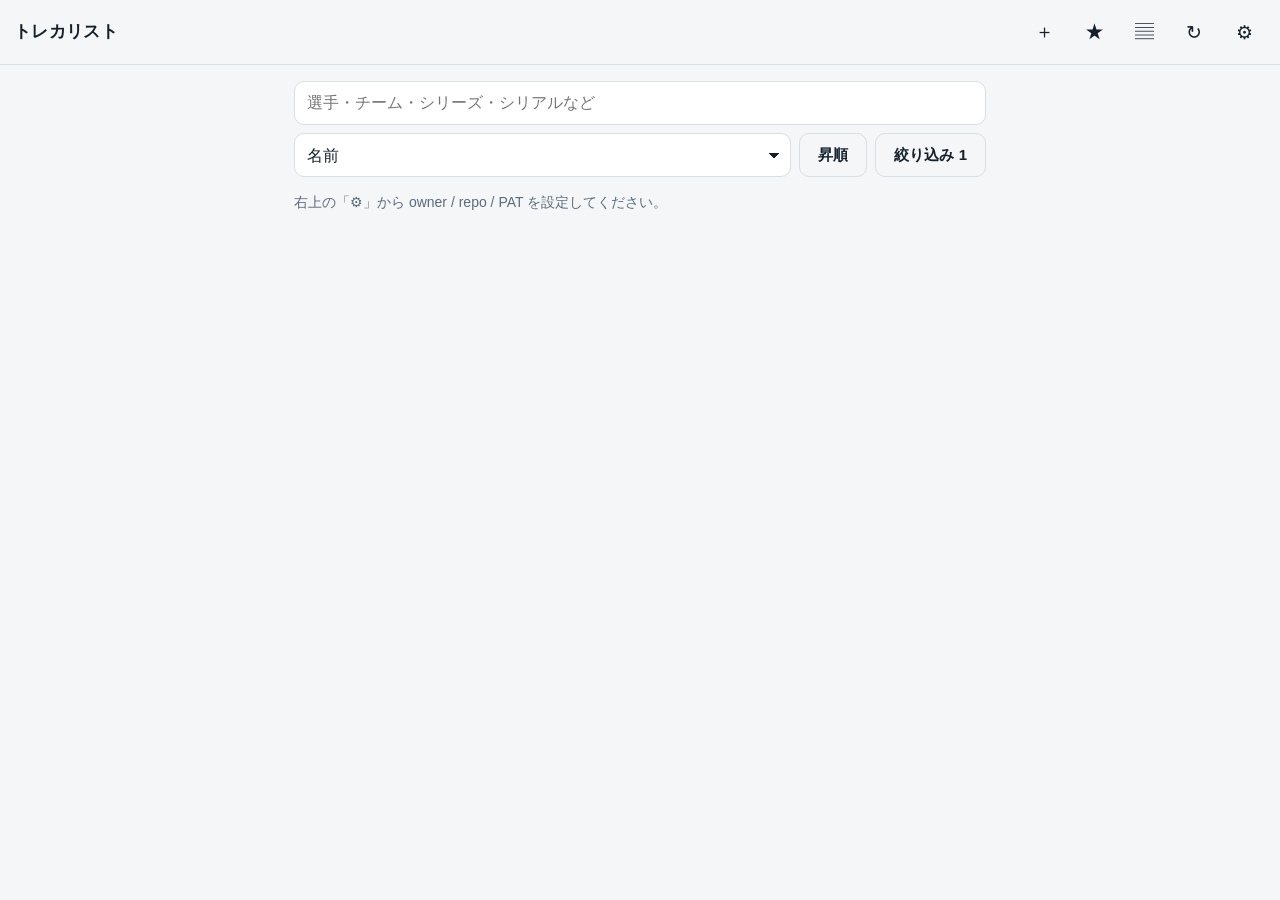
==== commit 32c34238: "feat: 段階3（チェックリスト・所持照合・GB）と推定価格の表示 スキーマ仕様 v1.5 の §9-3 / §9-4 / §9-7 / §10 と、写真判定運用仕様 §7-3 / §8。  推定価" ====
--- a/index.html
+++ b/index.html
@@ -21,13 +21,17 @@
 <body>
 
 <header class="appbar">
-  <h1 class="appbar__title">トレカ所持リスト</h1>
+  <!-- ボタンが5つ並ぶので、ホーム画面のアイコン名（apple-mobile-web-app-title）と同じ短い名前にする -->
+  <h1 class="appbar__title">トレカリスト</h1>
   <div class="appbar__actions">
     <button type="button" id="btn-import" class="iconbtn" title="取り込み">
       <span aria-hidden="true">＋</span><span class="sr-only">カードを取り込む</span>
     </button>
     <button type="button" id="btn-targets" class="iconbtn" title="狙い選手" aria-expanded="false">
       <span aria-hidden="true">★</span><span class="sr-only">狙い選手</span>
+    </button>
+    <button type="button" id="btn-library" class="iconbtn" title="製品・GB" aria-expanded="false">
+      <span aria-hidden="true">▤</span><span class="sr-only">製品とGB</span>
     </button>
     <button type="button" id="btn-reload" class="iconbtn" title="再読込">
       <span aria-hidden="true">↻</span><span class="sr-only">再読込</span>
@@ -129,6 +133,39 @@
     </div>
     <div id="targets-confirm"></div>
     <p id="targets-message" class="message" role="status" aria-live="polite"></p>
+  </section>
+
+  <!-- ===== 製品・GB の一覧（参照データ。スキーマ仕様 §9-3・§9-4） ===== -->
+  <section id="view-library" class="view" hidden>
+    <button type="button" id="btn-library-back" class="btn btn--ghost btn--back">← 一覧へ</button>
+
+    <div id="library-tabs" class="segmented segmented--wide" role="group" aria-label="参照データの種類"></div>
+    <p id="library-message" class="message" role="status" aria-live="polite"></p>
+    <ul id="library-list" class="library"></ul>
+  </section>
+
+  <!-- ===== チェックリスト閲覧・所持照合（写真判定運用仕様 §7-3・スキーマ仕様 §10） ===== -->
+  <section id="view-checklist" class="view" hidden>
+    <button type="button" id="btn-checklist-back" class="btn btn--ghost btn--back">← 製品・GBへ</button>
+
+    <div id="checklist-head"></div>
+    <div class="actions">
+      <button type="button" id="btn-copy-parallels" class="btn btn--primary">パラレル一覧をコピー</button>
+    </div>
+    <p id="checklist-copy-message" class="message" role="status" aria-live="polite"></p>
+
+    <h2 class="section-title">所持照合</h2>
+    <div id="checklist-filters" class="chips"></div>
+    <p id="checklist-message" class="message" role="status" aria-live="polite"></p>
+    <ul id="checklist-cards" class="checklist"></ul>
+  </section>
+
+  <!-- ===== GBビュー（スキーマ仕様 §9-4） ===== -->
+  <section id="view-gb" class="view" hidden>
+    <button type="button" id="btn-gb-back" class="btn btn--ghost btn--back">← 製品・GBへ</button>
+    <div id="gb-head"></div>
+    <div id="gb-body"></div>
+    <p id="gb-message" class="message" role="status" aria-live="polite"></p>
   </section>
 
   <!-- ===== 詳細 ===== -->
--- a/css/style.css
+++ b/css/style.css
@@ -78,6 +78,23 @@
   font-size: 17px;
   font-weight: 700;
   letter-spacing: .02em;
+  /* ボタンが5つ並ぶので、狭い画面では折り返さずに詰める */
+  min-width: 0;
+  overflow: hidden;
+  white-space: nowrap;
+  text-overflow: ellipsis;
+}
+
+@media (max-width: 430px) {
+  .appbar {
+    gap: 4px;
+    padding-left: calc(10px + env(safe-area-inset-left));
+    padding-right: calc(10px + env(safe-area-inset-right));
+  }
+  .appbar__title { font-size: 15px; letter-spacing: 0; }
+  .appbar__actions { gap: 2px; }
+  /* 高さ44pxは保ったまま横だけ詰める（タップはしやすいまま） */
+  .iconbtn { min-width: 38px; font-size: 17px; }
 }
 
 .appbar__actions { display: flex; gap: 6px; }
@@ -287,6 +304,8 @@
   font-variant-numeric: tabular-nums;
 }
 .card__price--none { font-weight: 400; font-size: 14px; color: var(--text-dim); }
+/* 推定は実測より一段弱く見せる（太さ・大きさ・色で「確かさ」の差を出す） */
+.card__price--estimate { font-weight: 600; font-size: 15px; color: var(--text-dim); }
 
 .badges {
   display: flex;
@@ -413,6 +432,20 @@
   color: var(--text-dim);
 }
 .overlay-note::before { content: '↻ '; }
+
+/* 推定価格の根拠と但し書き（スキーマ仕様 §9-7） */
+.notes--basis {
+  font-size: 13px;
+  color: var(--text-dim);
+  font-variant-numeric: tabular-nums;
+}
+
+.estimate-note {
+  margin: 8px 0 0;
+  font-size: 12px;
+  color: var(--text-dim);
+}
+.estimate-note::before { content: '※ '; }
 
 .history {
   list-style: none;
@@ -806,3 +839,215 @@
   color: var(--text);
   font-weight: 600;
 }
+
+/* ===== 製品・GBの一覧（スキーマ仕様 §9-3・§9-4） ===== */
+
+.library {
+  list-style: none;
+  margin: 0;
+  padding: 0;
+  display: grid;
+  gap: 8px;
+}
+
+.library__item {
+  display: flex;
+  align-items: baseline;
+  flex-wrap: wrap;
+  gap: 4px 10px;
+  width: 100%;
+  min-height: var(--tap);
+  padding: 12px 14px;
+  color: inherit;
+  font: inherit;
+  text-align: left;
+  background: var(--surface);
+  border: 1px solid var(--border);
+  border-radius: var(--radius);
+  cursor: pointer;
+}
+.library__item:active { background: var(--surface-2); }
+.library__item:focus-visible { outline: 2px solid var(--accent); outline-offset: 2px; }
+
+.library__key {
+  font-size: 14px;
+  font-weight: 600;
+  overflow-wrap: anywhere;
+}
+.library__meta {
+  font-size: 12px;
+  color: var(--text-dim);
+  font-variant-numeric: tabular-nums;
+}
+
+.segmented--wide { width: 100%; margin-bottom: 12px; }
+.segmented--wide .segmented__item { flex: 1; min-height: var(--tap); font-size: 14px; }
+
+/* 出典・パラレル一覧 */
+.sources {
+  list-style: none;
+  margin: 0;
+  padding: 0;
+  display: grid;
+  gap: 4px;
+  font-size: 13px;
+}
+.sources a { color: var(--accent); overflow-wrap: anywhere; }
+
+.variations {
+  list-style: none;
+  margin: 0;
+  padding: 0;
+  display: grid;
+  gap: 1px;
+  background: var(--border);
+  border: 1px solid var(--border);
+  border-radius: 10px;
+  overflow: hidden;
+}
+
+.variations__item {
+  display: flex;
+  justify-content: space-between;
+  gap: 10px;
+  padding: 8px 12px;
+  font-size: 14px;
+  background: var(--surface);
+}
+.variations__meta { color: var(--text-dim); font-variant-numeric: tabular-nums; }
+
+/* ===== 所持照合（スキーマ仕様 §10-2） ===== */
+
+.badge--status { font-weight: 700; }
+.badge--owned {
+  color: var(--accent-text);
+  background: var(--accent);
+  border-color: var(--accent);
+}
+.badge--otherParallel {
+  color: var(--warn);
+  border-color: var(--warn);
+}
+.badge--candidate {
+  color: var(--warn);
+  border-color: var(--border);
+}
+.badge--missing { color: var(--text-dim); }
+.badge--unknown { color: var(--text-dim); border-style: dashed; }
+
+.checklist {
+  list-style: none;
+  margin: 0;
+  padding: 0;
+  display: grid;
+  gap: 8px;
+}
+
+.cl-row {
+  background: var(--surface);
+  border: 1px solid var(--border);
+  border-radius: var(--radius);
+  overflow: hidden;
+}
+
+.cl-row__head {
+  display: block;
+  width: 100%;
+  padding: 12px 14px;
+  color: inherit;
+  font: inherit;
+  text-align: left;
+  background: transparent;
+  border: 0;
+  cursor: pointer;
+}
+.cl-row__head:active { background: var(--surface-2); }
+.cl-row__head:focus-visible { outline: 2px solid var(--accent); outline-offset: -2px; }
+.cl-row__head[aria-expanded="true"] { background: var(--surface-2); }
+
+.cl-row__top {
+  display: flex;
+  align-items: baseline;
+  flex-wrap: wrap;
+  gap: 6px 8px;
+}
+.cl-row__no {
+  font-size: 13px;
+  font-weight: 700;
+  font-family: ui-monospace, SFMono-Regular, Menlo, monospace;
+}
+.cl-row__name { font-size: 15px; font-weight: 700; overflow-wrap: anywhere; }
+
+.cl-row__meta {
+  margin: 6px 0 0;
+  font-size: 13px;
+  color: var(--text-dim);
+  overflow-wrap: anywhere;
+}
+.cl-row__warn {
+  margin: 6px 0 0;
+  font-size: 13px;
+  color: var(--warn);
+}
+
+.cl-row__body {
+  padding: 4px 14px 12px;
+  border-top: 1px solid var(--border);
+}
+
+.cl-par {
+  display: flex;
+  align-items: center;
+  flex-wrap: wrap;
+  gap: 6px 8px;
+  padding: 8px 0;
+}
+.cl-par + .cl-par { border-top: 1px solid var(--border); }
+.cl-par__name { flex: 1; min-width: 8em; font-size: 14px; overflow-wrap: anywhere; }
+.cl-par__btn { min-height: 36px; padding: 6px 10px; font-size: 13px; }
+
+/* ===== GBビュー（スキーマ仕様 §9-4） ===== */
+
+.spot {
+  padding: 12px 14px;
+  margin-bottom: 10px;
+  background: var(--surface);
+  border: 1px solid var(--border);
+  border-radius: var(--radius);
+}
+
+.spot__head {
+  display: flex;
+  align-items: baseline;
+  justify-content: space-between;
+  gap: 10px;
+}
+.spot__name { font-size: 15px; font-weight: 700; overflow-wrap: anywhere; }
+.spot__price { font-size: 15px; font-weight: 700; font-variant-numeric: tabular-nums; }
+
+.spot__meta {
+  margin: 4px 0 8px;
+  font-size: 12px;
+  color: var(--text-dim);
+}
+.spot__players {
+  margin: 8px 0 0;
+  font-size: 14px;
+  overflow-wrap: anywhere;
+}
+.spot__sub { margin: 12px 0 6px; font-size: 13px; font-weight: 700; color: var(--text-dim); }
+
+.spot__cards {
+  list-style: none;
+  margin: 0;
+  padding: 0;
+  display: grid;
+  gap: 6px;
+}
+.spot__card {
+  width: 100%;
+  min-height: 38px;
+  padding: 6px 10px;
+  font-size: 13px;
+  text-align: left;
+}
